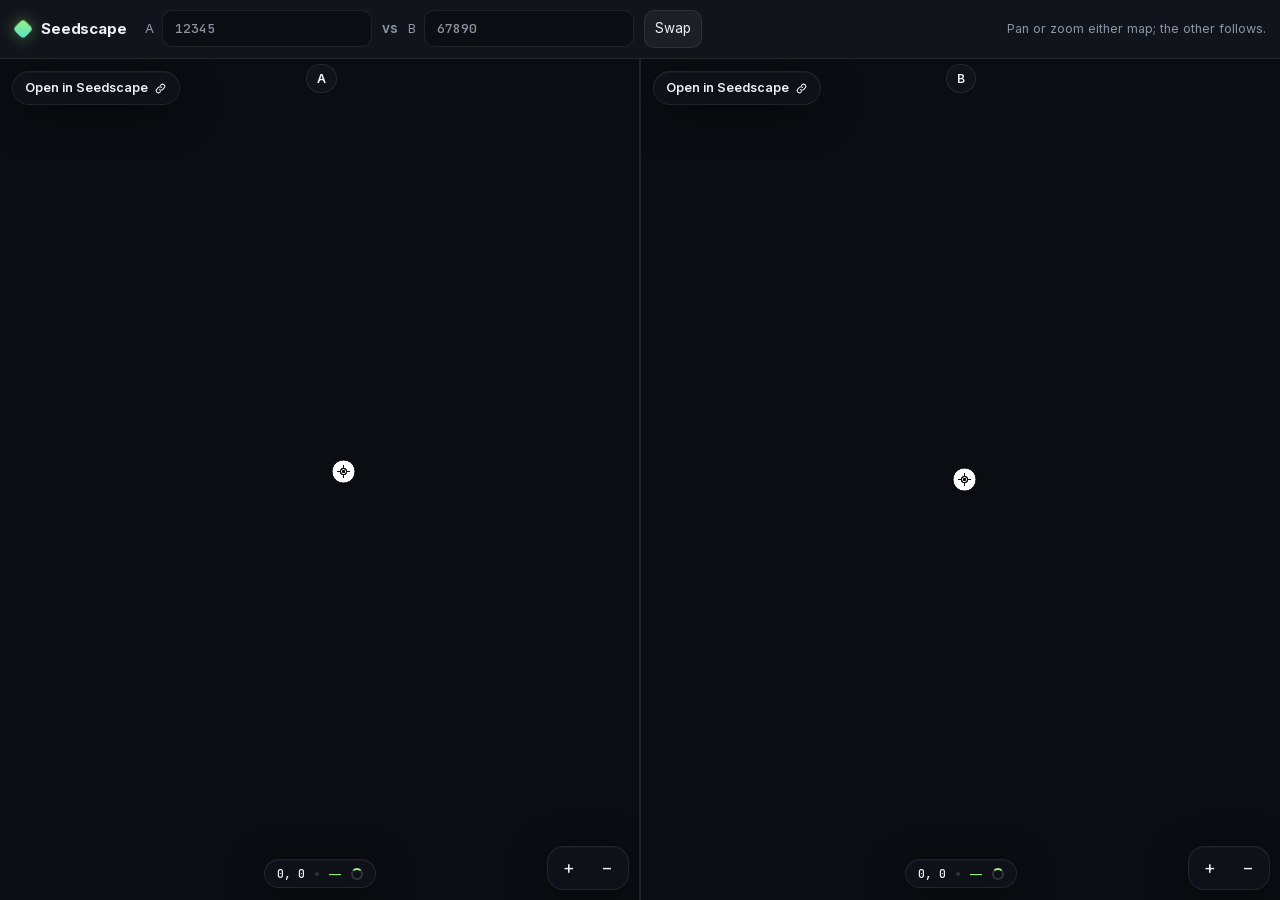
==== public/compare.html @ a9e867b8 "Sharing, command palette, tests and CI, self-hosted fonts - Share menu: copy link, embed code, PNG o" ====
<!doctype html>
<html lang="en">
<head>
  <meta charset="utf-8">
  <meta name="viewport" content="width=device-width, initial-scale=1, viewport-fit=cover">
  <title>Compare seeds · Seedscape</title>
  <meta name="description" content="Two Minecraft seeds side by side, panning and zooming together.">
  <meta name="theme-color" content="#0b0d12">
  <link rel="stylesheet" href="style.css">
  <style>
    body { display: flex; flex-direction: column; }
    header {
      position: relative; z-index: 5; display: flex; align-items: center; gap: 10px; flex-wrap: wrap;
      padding: 10px 14px; background: var(--glass-strong); border-bottom: 1px solid var(--stroke);
    }
    header .brand { margin: 0 8px 0 0; }
    header a.brand { color: var(--text); text-decoration: none; }
    header label { display: flex; align-items: center; gap: 8px; color: var(--muted); font-size: 12.5px; }
    header input { width: 210px; font: 500 13px "JetBrains Mono", monospace; }
    header .vs { color: var(--muted); font-weight: 600; }
    header .spacer { flex: 1; }
    .maps { flex: 1; display: grid; grid-template-columns: 1fr 1fr; gap: 2px; background: var(--stroke); min-height: 0; }
    iframe { width: 100%; height: 100%; border: 0; background: var(--bg); display: block; }
    .tag {
      position: absolute; z-index: 4; top: 64px; padding: 5px 10px; border-radius: 999px;
      background: var(--glass-strong); border: 1px solid var(--stroke); font-size: 12px; font-weight: 600;
    }
    .tag.a { left: calc(25% - 14px); } .tag.b { left: calc(75% - 14px); }
    @media (max-width: 760px) {
      .maps { grid-template-columns: 1fr; grid-template-rows: 1fr 1fr; }
      header input { width: 150px; }
      .tag { display: none; }
    }
  </style>
</head>
<body>
  <header>
    <a class="brand" href="./"><span class="logo"></span>Seedscape</a>
    <label>A <input id="a" spellcheck="false" autocomplete="off" aria-label="Seed A"></label>
    <span class="vs">vs</span>
    <label>B <input id="b" spellcheck="false" autocomplete="off" aria-label="Seed B"></label>
    <button id="swap" class="ghost">Swap</button>
    <span class="spacer"></span>
    <span class="lede" style="margin:0">Pan or zoom either map; the other follows.</span>
  </header>
  <span class="tag a">A</span><span class="tag b">B</span>
  <div class="maps">
    <iframe id="fa" title="Seed A map"></iframe>
    <iframe id="fb" title="Seed B map"></iframe>
  </div>
  <script type="module">
    // Two embedded maps kept in step: each reports its view, we pass it to the other.
    const $ = (id) => document.getElementById(id);
    const p = new URLSearchParams(location.hash.slice(1));
    const num = (k, d) => (p.has(k) && Number.isFinite(+p.get(k)) ? +p.get(k) : d);
    const state = {
      a: p.get('a') ?? '12345', b: p.get('b') ?? '67890',
      v: num('v', 28), d: [-1, 0, 1].includes(num('d', 0)) ? num('d', 0) : 0,
      x: num('x', 0), z: num('z', 0), zoom: num('zoom', -2),
    };
    const src = (seed) => './#' + new URLSearchParams({
      seed, v: state.v, d: state.d, m: 'relief', x: Math.round(state.x), z: Math.round(state.z), zoom: state.zoom, embed: 1, sync: 1,
    });
    function save() {
      history.replaceState(null, '', '#' + new URLSearchParams({ ...state, x: Math.round(state.x), z: Math.round(state.z) }));
    }
    function load() {
      $('a').value = state.a; $('b').value = state.b;
      $('fa').src = src(state.a); $('fb').src = src(state.b);
      save();
    }
    $('a').onchange = (e) => { state.a = e.target.value.trim() || state.a; load(); };
    $('b').onchange = (e) => { state.b = e.target.value.trim() || state.b; load(); };
    $('swap').onclick = () => { [state.a, state.b] = [state.b, state.a]; load(); };

    window.addEventListener('message', (e) => {
      const d = e.data;
      if (e.origin !== location.origin || d?.type !== 'seedscape:view') return;
      const from = e.source === $('fa').contentWindow ? 'fa' : e.source === $('fb').contentWindow ? 'fb' : null;
      if (!from) return;
      state.x = d.x; state.z = d.z; state.zoom = +Math.log2(d.ppb).toFixed(2);
      const other = $(from === 'fa' ? 'fb' : 'fa').contentWindow;
      other.postMessage({ type: 'seedscape:set-view', x: d.x, z: d.z, ppb: d.ppb }, location.origin);
      clearTimeout(save.t);
      save.t = setTimeout(save, 300);
    });
    load();
  </script>
</body>
</html>
---- public/style.css ----
/* Self-hosted fonts (SIL Open Font License, see fonts/). Latin subsets. */
@font-face {
  font-family: Inter;
  font-style: normal;
  font-weight: 400 700;
  font-display: swap;
  src: url(fonts/inter-latin.woff2) format('woff2');
}
@font-face {
  font-family: "JetBrains Mono";
  font-style: normal;
  font-weight: 500;
  font-display: swap;
  src: url(fonts/jetbrains-mono-500-latin.woff2) format('woff2');
}

:root {
  --bg: #0b0d12;
  --glass: rgba(18, 21, 28, 0.66);
  --glass-strong: rgba(18, 21, 28, 0.86);
  --stroke: rgba(255, 255, 255, 0.08);
  --stroke-2: rgba(255, 255, 255, 0.14);
  --text: #eef1f6;
  --muted: #8d95a3;
  --accent: #9cf27a;
  --accent-2: #54e0d4;
  --grad: linear-gradient(135deg, var(--accent), var(--accent-2));
  --radius: 16px;
  --shadow: 0 10px 40px rgba(0, 0, 0, 0.45), 0 1px 0 rgba(255, 255, 255, 0.04) inset;
  color-scheme: dark;
}

* { box-sizing: border-box; }
[hidden] { display: none !important; }
html, body { margin: 0; height: 100%; }
body {
  background: var(--bg);
  color: var(--text);
  font: 13.5px/1.45 Inter, system-ui, -apple-system, sans-serif;
  font-feature-settings: "cv11", "ss01";
  -webkit-font-smoothing: antialiased;
  overflow: hidden;
}
button, input, select { font: inherit; color: inherit; }

/* ---------- map ---------- */
#map { position: fixed; inset: 0; }
#canvas { position: absolute; inset: 0; width: 100%; height: 100%; touch-action: none; cursor: grab; }
#canvas.dragging { cursor: grabbing; }
#view3d {
  position: absolute; inset: 0;
  background: radial-gradient(120% 90% at 50% 0%, #22304a 0%, #121826 45%, #0b0d12 100%);
  animation: fade .5s ease;
}
#view3d canvas { width: 100%; height: 100%; display: block; touch-action: none; }
@keyframes fade { from { opacity: 0; } }

/* ---------- glass ---------- */
.glass {
  position: fixed;
  z-index: 5;
  background: var(--glass);
  backdrop-filter: blur(22px) saturate(160%);
  -webkit-backdrop-filter: blur(22px) saturate(160%);
  border: 1px solid var(--stroke);
  border-radius: var(--radius);
  box-shadow: var(--shadow);
}
.pill { border-radius: 999px; }

#seedbar { top: 16px; left: 16px; width: 344px; padding: 14px; }
.brand { display: flex; align-items: center; gap: 9px; font-weight: 700; font-size: 15px; letter-spacing: -.01em; margin: 0 2px 12px; }
.logo {
  width: 18px; height: 18px; border-radius: 5px; background: var(--grad);
  box-shadow: 0 0 18px rgba(156, 242, 122, .45);
  transform: rotate(45deg) scale(.8);
}
.seed { display: flex; gap: 6px; }
input {
  flex: 1; min-width: 0;
  background: rgba(0, 0, 0, .28);
  border: 1px solid var(--stroke);
  border-radius: 10px;
  padding: 9px 12px;
  outline: none;
  transition: border-color .15s, box-shadow .15s;
}
#seed { font-family: "JetBrains Mono", ui-monospace, monospace; font-size: 13px; }
input::placeholder { color: #5f6673; }
input:focus { border-color: rgba(156, 242, 122, .55); box-shadow: 0 0 0 3px rgba(156, 242, 122, .12); }

button { cursor: pointer; border: 0; background: none; }
.ghost {
  display: grid; place-items: center;
  min-width: 38px; padding: 8px 10px;
  border-radius: 10px;
  background: rgba(255, 255, 255, .05);
  border: 1px solid var(--stroke);
  transition: background .15s, transform .1s;
}
.ghost:hover { background: rgba(255, 255, 255, .1); }
.ghost:active { transform: scale(.96); }
.primary {
  padding: 8px 14px; border-radius: 10px;
  background: var(--grad); color: #0b0d12; font-weight: 600;
  transition: filter .15s, transform .1s;
}
.primary:hover { filter: brightness(1.08); }
.primary:active { transform: scale(.97); }

.chips { display: flex; gap: 6px; margin-top: 8px; }
.seed select { flex: none; width: 92px; }
select {
  appearance: none;
  background: rgba(255, 255, 255, .05) url("data:image/svg+xml,%3Csvg xmlns='http://www.w3.org/2000/svg' width='10' height='6'%3E%3Cpath d='M1 1l4 4 4-4' stroke='%238d95a3' fill='none' stroke-width='1.5'/%3E%3C/svg%3E") no-repeat right 9px center;
  border: 1px solid var(--stroke);
  border-radius: 10px;
  padding: 6px 26px 6px 10px;
  font-size: 12.5px;
  outline: none;
}
select option { background: #151922; }

.seg {
  display: flex; flex: 1;
  background: rgba(0, 0, 0, .28);
  border: 1px solid var(--stroke);
  border-radius: 10px;
  padding: 2px;
  gap: 2px;
}
.seg button {
  flex: 1;
  padding: 5px 7px;
  border-radius: 8px;
  font-size: 12.5px; font-weight: 500;
  color: var(--muted);
  transition: background .2s, color .2s;
  white-space: nowrap;
  display: inline-flex; align-items: center; justify-content: center; gap: 5px;
}
.seg button:hover { color: var(--text); }
.seg button.on { background: rgba(255, 255, 255, .11); color: var(--text); box-shadow: 0 1px 0 rgba(255,255,255,.06) inset; }
.seg button:disabled { opacity: .35; cursor: not-allowed; }

/* ---------- cards ---------- */
#layers-card {
  top: 196px; left: 16px; width: 344px;
  max-height: calc(100vh - 196px - 76px);
  display: flex; flex-direction: column;
  overflow: hidden;
}
.card-head {
  display: flex; align-items: center; justify-content: space-between;
  width: 100%;
  padding: 12px 16px;
  font-size: 11px; font-weight: 600; text-transform: uppercase; letter-spacing: .09em;
  color: var(--muted);
}
.card-head .chev { transition: transform .25s; }
#layers-card.collapsed .chev { transform: rotate(-90deg); }
#layers-card.collapsed .card-body { display: none; }
.card-body { overflow-y: auto; padding: 0 8px 10px; scrollbar-width: thin; }

#layers .group { font-size: 11px; color: #626a78; margin: 8px 8px 4px; font-weight: 500; }
.layer {
  position: relative;
  display: flex; align-items: center; gap: 10px;
  padding: 6px 8px; border-radius: 10px;
  cursor: pointer; user-select: none;
  transition: background .15s, opacity .15s;
}
.layer:hover { background: rgba(255, 255, 255, .05); }
.layer input { position: absolute; opacity: 0; pointer-events: none; }
.layer:has(input:focus-visible) { outline: 2px solid var(--accent); outline-offset: -2px; }
button:focus-visible, select:focus-visible, #nearby li:focus-visible { outline: 2px solid var(--accent); outline-offset: 1px; }
.layer .name { flex: 1; }
.layer small { color: #626a78; }
.layer:not(.on) { opacity: .45; }
.toggle {
  width: 28px; height: 16px; border-radius: 99px; flex: none;
  background: rgba(255, 255, 255, .12);
  position: relative; transition: background .2s;
}
.toggle::after {
  content: ""; position: absolute; top: 2px; left: 2px;
  width: 12px; height: 12px; border-radius: 50%;
  background: #fff; transition: transform .2s cubic-bezier(.3, 1.4, .5, 1);
}
.layer.on .toggle { background: var(--accent); }
.layer.on .toggle::after { transform: translateX(12px); background: #0b0d12; }
.swatch {
  width: 22px; height: 22px; border-radius: 7px; flex: none; color: #0b0d12;
  display: grid; place-items: center;
  font-size: 10.5px; font-weight: 700; color: #0d0f12;
  box-shadow: 0 0 0 1px rgba(0, 0, 0, .35) inset;
}

#modebar { top: 16px; right: 16px; display: flex; gap: 6px; padding: 6px; }
#modebar .seg { flex: none; }
#modebar .seg button { padding: 6px 14px; }

#nearby-card {
  top: 76px; right: 16px; width: 280px;
  max-height: calc(100vh - 76px - 90px);
  display: flex; flex-direction: column;
  overflow: hidden;
}
#goto { display: flex; gap: 6px; padding: 0 12px 10px; }
#goto input { padding: 7px 10px; font-size: 12.5px; }
#nearby { list-style: none; margin: 0; padding: 0 6px 8px; overflow-y: auto; scrollbar-width: thin; }
#nearby li {
  display: flex; align-items: center; gap: 10px;
  padding: 7px 8px; border-radius: 10px; cursor: pointer;
  transition: background .15s;
}
#nearby li:hover { background: rgba(255, 255, 255, .06); }
#nearby .t { flex: 1; min-width: 0; }
#nearby .t small { display: block; color: var(--muted); font: 500 11px "JetBrains Mono", monospace; }
#nearby .d { color: var(--muted); font: 500 11.5px "JetBrains Mono", monospace; }
#nearby .empty { color: var(--muted); cursor: default; }

#status {
  left: 50%; bottom: 18px; transform: translateX(-50%);
  display: flex; align-items: center; gap: 10px;
  padding: 8px 16px;
  font: 500 12.5px "JetBrains Mono", monospace;
  pointer-events: none;
}
#status .dot { width: 4px; height: 4px; border-radius: 50%; background: var(--stroke-2); }
#biome { color: var(--accent); font-family: Inter, sans-serif; font-weight: 600; }
.spinner {
  display: block; width: 12px; height: 12px; border-radius: 50%;
  border: 2px solid rgba(255, 255, 255, .15); border-top-color: var(--accent);
  animation: spin .7s linear infinite;
}
@keyframes spin { to { transform: rotate(360deg); } }

#zoom { right: 16px; bottom: 18px; display: flex; flex-direction: column; gap: 4px; padding: 4px; }
#zoom .ghost { border: 0; background: none; font-size: 18px; min-width: 34px; padding: 4px; }
#zoom .ghost:hover { background: rgba(255, 255, 255, .08); }

#hint3d { left: 50%; bottom: 18px; white-space: nowrap; transform: translateX(-50%); padding: 8px 16px; color: var(--muted); font-size: 12.5px; }

#tooltip {
  position: absolute; z-index: 10; pointer-events: none;
  background: var(--glass-strong);
  backdrop-filter: blur(14px);
  border: 1px solid var(--stroke-2);
  padding: 7px 11px; border-radius: 10px;
  font-weight: 600; font-size: 13px;
  transform: translate(14px, 14px); white-space: nowrap;
  box-shadow: var(--shadow);
}
#tooltip small { display: block; color: var(--muted); font: 500 11.5px "JetBrains Mono", monospace; }
#tooltip code { font-family: "JetBrains Mono", monospace; color: var(--accent); }

body.mode-3d #layers-card, body.mode-3d #nearby-card, body.mode-3d #zoom, body.mode-3d #status { opacity: 0; pointer-events: none; }
#layers-card, #nearby-card, #zoom, #status { transition: opacity .3s; }

/* ---------- phones ---------- */
@media (max-width: 760px) {
  #seedbar { left: 10px; right: 10px; top: 10px; width: auto; padding: 10px; }
  .brand { display: none; }
  #modebar { top: auto; bottom: 10px; right: auto; left: 10px; }
  #nearby-card { display: none; }
  #layers-card {
    top: auto; bottom: 64px; left: 10px; right: 10px; width: auto;
    max-height: 45vh;
  }
  #status { bottom: auto; top: 128px; font-size: 11.5px; padding: 6px 12px; }
  #zoom { bottom: 10px; right: 10px; flex-direction: row; }
  #hint3d { display: none !important; }
}

/* ---------- icons in buttons ---------- */
.with-icon { display: inline-flex; align-items: center; gap: 7px; padding: 8px 12px; font-weight: 500; font-size: 12.5px; }
.icon-btn {
  display: grid; place-items: center; width: 28px; height: 28px; border-radius: 8px;
  color: var(--muted); transition: background .15s, color .15s;
}
.icon-btn:hover { background: rgba(255, 255, 255, .08); color: var(--text); }
.card-head.static { justify-content: space-between; }
#open-finder[aria-expanded="true"] { background: rgba(156, 242, 122, .14); border-color: rgba(156, 242, 122, .4); color: var(--accent); }

/* ---------- waypoints ---------- */
#add-pin { padding: 7px 9px; min-width: 0; }
#waypoints { list-style: none; margin: 0; padding: 0 6px; }
#waypoints:not(:empty) { padding-bottom: 6px; border-bottom: 1px solid var(--stroke); margin-bottom: 6px; }
#waypoints li { display: flex; align-items: center; gap: 8px; padding: 5px 8px; border-radius: 10px; }
#waypoints li:hover { background: rgba(255, 255, 255, .05); }
#waypoints input {
  flex: 1; min-width: 0; padding: 3px 6px; font-size: 13px;
  background: transparent; border-color: transparent;
}
#waypoints input:hover { border-color: var(--stroke); }
#waypoints small { color: var(--muted); font: 500 11px "JetBrains Mono", monospace; white-space: nowrap; cursor: pointer; }

/* ---------- finder ---------- */
#finder {
  top: 76px; right: 16px; width: 340px;
  max-height: calc(100vh - 76px - 24px);
  display: flex; flex-direction: column; overflow: hidden;
}
body.finding #nearby-card { display: none; }
.finder-body { padding: 0 14px 14px; overflow-y: auto; scrollbar-width: thin; }
.lede { margin: 0 2px 10px; color: var(--muted); font-size: 12.5px; }
.cond {
  display: grid; grid-template-columns: 1fr auto; gap: 6px;
  padding: 8px; margin-bottom: 6px;
  background: rgba(0, 0, 0, .22); border: 1px solid var(--stroke); border-radius: 12px;
}
.cond select { width: 100%; }
.cond .within { grid-column: 1 / -1; display: flex; align-items: center; gap: 8px; color: var(--muted); font-size: 12px; }
.cond .within input { flex: none; width: 76px; padding: 5px 8px; font: 500 12px "JetBrains Mono", monospace; }
.cond .within input[type=range] { flex: 1; width: auto; padding: 0; accent-color: var(--accent); }
.add-cond { width: 100%; display: flex; justify-content: center; gap: 6px; padding: 8px; font-size: 12.5px; color: var(--muted); border-style: dashed; }
.start { display: flex; align-items: center; gap: 8px; margin: 12px 0 10px; color: var(--muted); font-size: 12px; }
.start input { font: 500 12px "JetBrains Mono", monospace; padding: 7px 10px; }
.run { width: 100%; display: flex; justify-content: center; align-items: center; gap: 8px; padding: 10px; }
.run.stop { background: rgba(255, 255, 255, .1); color: var(--text); }
#find-stats { margin: 10px 2px 6px; color: var(--muted); font: 500 11.5px "JetBrains Mono", monospace; min-height: 1em; }
#find-stats b { color: var(--accent); font-weight: 600; }
#find-results { list-style: none; margin: 0; padding: 0; }
#find-results li {
  display: flex; align-items: center; gap: 10px;
  padding: 8px 10px; border-radius: 10px; cursor: pointer;
  font: 500 12.5px "JetBrains Mono", monospace;
  animation: pop .25s ease;
}
#find-results li:hover { background: rgba(255, 255, 255, .06); }
#find-results li .at { margin-left: auto; color: var(--muted); font-size: 11px; }
@keyframes pop { from { opacity: 0; transform: translateY(-3px); } }

/* ---------- 3D chrome ---------- */
#toolbar3d { left: 50%; top: 16px; transform: translateX(-50%); display: flex; gap: 6px; padding: 6px; }
#toolbar3d .seg { flex: none; }
#toolbar3d .seg button { padding: 6px 12px; font-family: "JetBrains Mono", monospace; font-size: 12px; }
#coords-toggle { padding: 6px 12px; }
#coords-toggle.on { color: var(--accent); border-color: rgba(156, 242, 122, .35); }
#readout {
  left: 50%; bottom: 62px; transform: translateX(-50%);
  padding: 8px 16px; font: 500 12.5px "JetBrains Mono", monospace; white-space: nowrap;
  display: flex; gap: 14px; pointer-events: none;
}
#readout b { color: var(--muted); font-weight: 500; margin-right: 4px; }
#readout .bio { color: var(--accent); font-family: Inter, sans-serif; font-weight: 600; }
body.mode-3d #finder { opacity: 0; pointer-events: none; }

@media (max-width: 760px) {
  #open-finder { font-size: 0; gap: 0; padding: 8px 10px; }
  #finder { top: auto; bottom: 64px; left: 10px; right: 10px; width: auto; max-height: 60vh; }
  #toolbar3d { top: 128px; }
  #readout { bottom: 64px; }
}

/* ---------- view options, legend ---------- */
#view-opts { padding: 2px 8px 6px; border-bottom: 1px solid var(--stroke); margin-bottom: 4px; }
#view-opts .opt { display: flex; align-items: center; justify-content: space-between; gap: 8px; padding: 4px 0; font-size: 12.5px; color: var(--muted); }
.seg.small { flex: none; }
.seg.small button { padding: 4px 9px; font-size: 12px; }
#view-opts .depth input { flex: 1; accent-color: var(--accent); }
#view-opts output { font: 500 12px "JetBrains Mono", monospace; color: var(--text); min-width: 48px; text-align: right; }
.legend-head { display: flex; justify-content: space-between; align-items: baseline; padding-top: 6px; border-top: 1px solid var(--stroke); }
.legend-head small { color: #4f5663; font-size: 10.5px; }
#legend { list-style: none; margin: 0 0 4px; padding: 0 4px; }
#legend li { display: flex; align-items: center; gap: 9px; padding: 3px 6px; border-radius: 8px; cursor: pointer; font-size: 12.5px; }
#legend li:hover { background: rgba(255, 255, 255, .05); }
#legend li span:nth-child(2) { flex: 1; }
#legend small { color: var(--muted); font: 500 11px "JetBrains Mono", monospace; }
.chip { width: 12px; height: 12px; border-radius: 3px; flex: none; box-shadow: 0 0 0 1px rgba(0, 0, 0, .35) inset; }
.note { margin: 6px 8px 10px; color: var(--muted); font-size: 12px; line-height: 1.5; }

/* ---------- locate, pins header ---------- */
.locate { padding: 0 12px 10px; }
.locate select { width: 100%; }
.wp-head { display: flex; align-items: center; gap: 4px; padding: 0 12px 4px 16px; font-size: 11px; font-weight: 600; letter-spacing: .09em; text-transform: uppercase; color: var(--muted); }
.wp-head span { flex: 1; }

/* ---------- finder extras ---------- */
.lede { display: flex; align-items: center; gap: 8px; }
.lede select { flex: none; padding: 4px 24px 4px 8px; }
.cond { display: block; }
.cond-top { display: grid; grid-template-columns: 104px 1fr auto; gap: 6px; }
.cond .within { margin-top: 6px; flex-wrap: wrap; }
.cond .within input.count { width: 48px; }
.cond .extra { display: flex; align-items: center; gap: 6px; margin-top: 6px; color: var(--muted); font-size: 12px; flex-wrap: wrap; }
.cond .extra input[type=number] { flex: none; width: 62px; padding: 4px 6px; font: 500 12px "JetBrains Mono", monospace; }
.cond .extra input[type=checkbox] { accent-color: var(--accent); }

/* ---------- tools, toast, details ---------- */
#zoom .sep { height: 1px; background: var(--stroke); margin: 2px 4px; }
#zoom .ghost.on { background: rgba(156, 242, 122, .16); color: var(--accent); }
#canvas.measuring { cursor: crosshair; }
#toast { left: 50%; bottom: 62px; transform: translateX(-50%); padding: 8px 16px; font-size: 12.5px; max-width: calc(100vw - 32px); text-align: center; }
#details { position: fixed; width: 236px; padding: 10px; z-index: 8; }
#details .d-head { display: flex; align-items: center; gap: 8px; }
#details .d-head b { flex: 1; font-size: 13.5px; }
#details .d-coords { margin: 4px 0 6px 30px; color: var(--muted); font: 500 12px "JetBrains Mono", monospace; }
#details .d-info { margin: 0 0 8px 30px; font-size: 12.5px; color: var(--text); }
#details .d-info:empty { display: none; }
#details .d-actions { display: flex; gap: 6px; flex-wrap: wrap; }
#details .d-actions .ghost { display: inline-flex; gap: 5px; align-items: center; font-size: 12px; padding: 6px 9px; }
@media (max-width: 760px) {
  #zoom .sep { width: 1px; height: auto; margin: 4px 2px; }
  #toast { bottom: 120px; }
}

/* ---------- share menu, command button ---------- */
.menu-wrap { position: relative; }
.menu {
  position: absolute; right: 0; top: calc(100% + 8px); width: 236px;
  padding: 6px; display: flex; flex-direction: column; gap: 2px;
}
.menu button {
  display: flex; align-items: center; gap: 10px; padding: 9px 10px; border-radius: 9px;
  text-align: left; font-size: 13px;
}
.menu button:hover, .menu button:focus-visible { background: rgba(255, 255, 255, .07); }
kbd { font: 500 11px "JetBrains Mono", monospace; color: var(--muted); }
#cmd-open { padding: 8px 10px; }
.text-btn { font-size: 11px; font-weight: 600; letter-spacing: .02em; color: var(--muted); padding: 3px 7px; border-radius: 6px; text-transform: none; }
.text-btn:hover { background: rgba(255, 255, 255, .08); color: var(--text); }

/* ---------- command palette ---------- */
#cmdk { position: fixed; inset: 0; z-index: 30; background: rgba(5, 6, 9, .45); display: grid; place-items: start center; padding-top: 12vh; }
.cmdk-box { position: relative; width: min(560px, calc(100vw - 24px)); overflow: hidden; }
.cmdk-input { display: flex; align-items: center; gap: 10px; padding: 12px 14px; border-bottom: 1px solid var(--stroke); color: var(--muted); }
.cmdk-input input { border: 0; background: none; padding: 4px 0; font-size: 15px; box-shadow: none; }
.cmdk-input input:focus { box-shadow: none; }
#cmdk ol { list-style: none; margin: 0; padding: 6px; max-height: 50vh; overflow-y: auto; }
#cmdk li { display: flex; align-items: center; gap: 10px; padding: 9px 10px; border-radius: 9px; cursor: pointer; color: var(--muted); }
#cmdk li span { flex: 1; color: var(--text); }
#cmdk li.on { background: rgba(156, 242, 122, .12); }
#cmdk li small { font: 500 11px "JetBrains Mono", monospace; }
.cmdk-foot { display: flex; gap: 14px; padding: 8px 14px; border-top: 1px solid var(--stroke); color: var(--muted); font-size: 11.5px; }
.cmdk-foot kbd { margin-right: 4px; }

/* ---------- embed mode ---------- */
#open-full { display: none; }
body.embed #seedbar, body.embed #layers-card, body.embed #nearby-card, body.embed #finder,
body.embed #modebar, body.embed #tool-ruler, body.embed #tool-portal, body.embed #zoom .sep { display: none !important; }
body.embed #open-full {
  display: inline-flex; align-items: center; gap: 6px; left: 12px; top: 12px;
  padding: 7px 12px; font-size: 12.5px; font-weight: 600; color: var(--text); text-decoration: none;
}
body.embed #status { top: auto; bottom: 12px; }
@media (max-width: 760px) { #cmd-open { display: none; } }
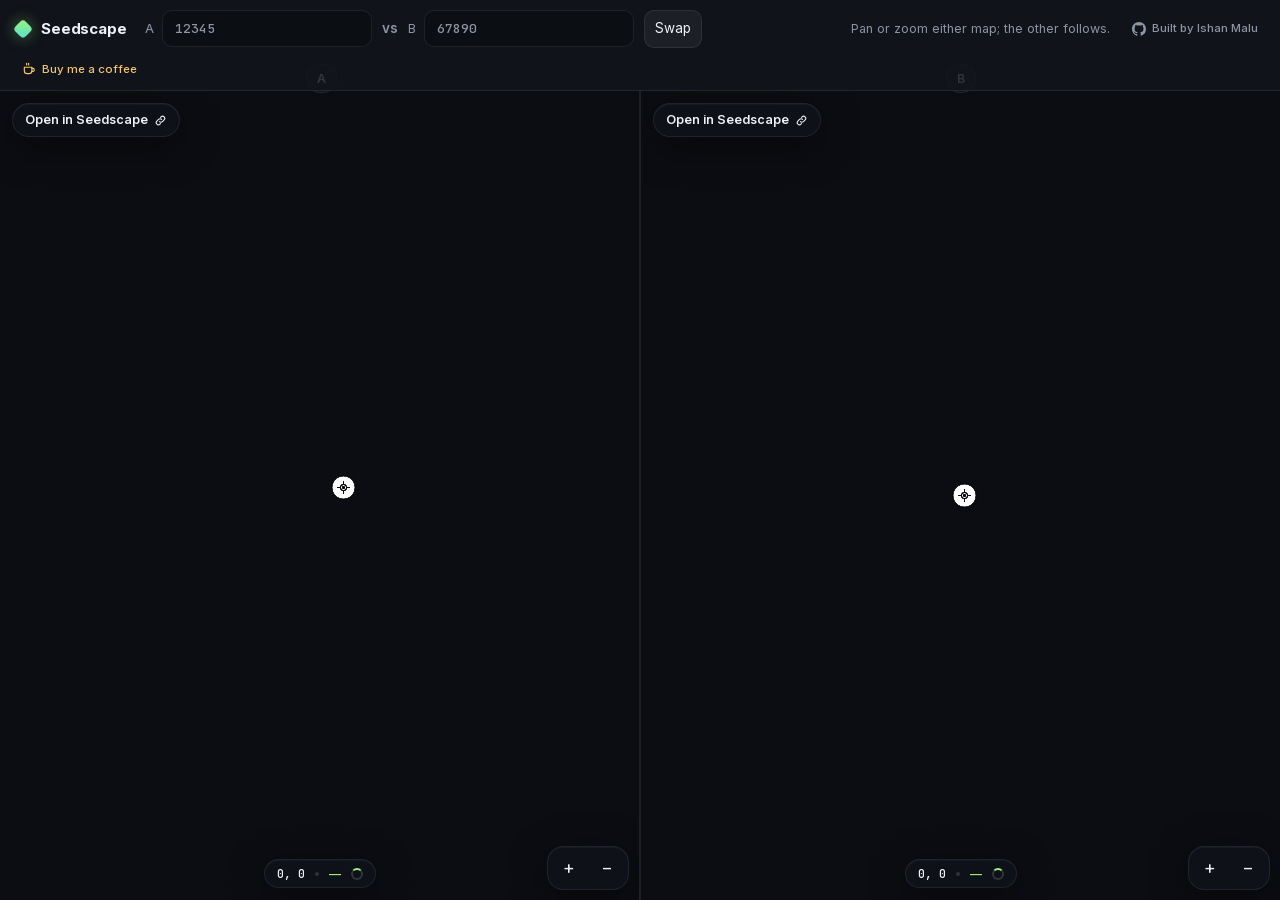
==== commit 86f3b7f5: "Credit and support links - "Built by Ishan Malu" with a GitHub link in the main panel and on the   c" ====
--- a/public/compare.html
+++ b/public/compare.html
@@ -42,6 +42,8 @@
     <button id="swap" class="ghost">Swap</button>
     <span class="spacer"></span>
     <span class="lede" style="margin:0">Pan or zoom either map; the other follows.</span>
+    <a class="credit" href="https://github.com/ishanmalu" target="_blank" rel="noopener" title="Ishan Malu on GitHub"><svg viewBox="0 0 16 16" width="14" height="14" fill="currentColor" aria-hidden="true"><path d="M8 0C3.58 0 0 3.58 0 8c0 3.54 2.29 6.53 5.47 7.59.4.07.55-.17.55-.38 0-.19-.01-.82-.01-1.49-2.01.37-2.53-.49-2.69-.94-.09-.23-.48-.94-.82-1.13-.28-.15-.68-.52-.01-.53.63-.01 1.08.58 1.23.82.72 1.21 1.87.87 2.33.66.07-.52.28-.87.51-1.07-1.78-.2-3.64-.89-3.64-3.95 0-.87.31-1.59.82-2.15-.08-.2-.36-1.02.08-2.12 0 0 .67-.21 2.2.82.64-.18 1.32-.27 2-.27.68 0 1.36.09 2 .27 1.53-1.04 2.2-.82 2.2-.82.44 1.1.16 1.92.08 2.12.51.56.82 1.27.82 2.15 0 3.07-1.87 3.75-3.65 3.95.29.25.54.73.54 1.48 0 1.07-.01 1.93-.01 2.2 0 .21.15.46.55.38A8.01 8.01 0 0016 8c0-4.42-3.58-8-8-8z"/></svg><span>Built by Ishan Malu</span></a>
+      <a class="credit coffee" href="https://buymeacoffee.com/ishanmalu" target="_blank" rel="noopener" title="Support Seedscape: buy me a coffee" aria-label="Buy me a coffee"><svg viewBox="0 0 24 24" width="14" height="14" fill="none" stroke="currentColor" stroke-width="2" stroke-linecap="round" stroke-linejoin="round" aria-hidden="true"><path d="M4 9h13v6a5 5 0 0 1-5 5H9a5 5 0 0 1-5-5z"/><path d="M17 11h1.5a2.5 2.5 0 0 1 0 5H17"/><path d="M8 2.5c-.6.8-.6 1.7 0 2.5M11.5 2.5c-.6.8-.6 1.7 0 2.5"/></svg><span>Buy me a coffee</span></a>
   </header>
   <span class="tag a">A</span><span class="tag b">B</span>
   <div class="maps">
--- a/public/style.css
+++ b/public/style.css
@@ -446,3 +446,19 @@
 }
 body.embed #status { top: auto; bottom: 12px; }
 @media (max-width: 760px) { #cmd-open { display: none; } }
+
+/* ---------- credit ---------- */
+.brand { flex-wrap: wrap; }
+.credit {
+  margin-left: auto; display: inline-flex; align-items: center; gap: 6px;
+  color: var(--muted); font-size: 11.5px; font-weight: 500; text-decoration: none;
+  padding: 3px 8px; border-radius: 999px; transition: color .15s, background .15s;
+}
+.credit:hover { color: var(--text); background: rgba(255, 255, 255, .07); }
+header .credit { margin-left: 4px; }
+@media (max-width: 760px) { .brand { display: flex !important; margin-bottom: 8px; } }
+.credit.coffee { margin-left: 0; color: #f5c46a; }
+.credit.coffee:hover { color: #ffd98f; background: rgba(245, 196, 106, .12); }
+/* The main panel is narrow: keep the credit text, show coffee as an icon. */
+#seedbar .credit.coffee span { display: none; }
+#seedbar .credit.coffee { padding: 5px; margin-left: -2px; }
